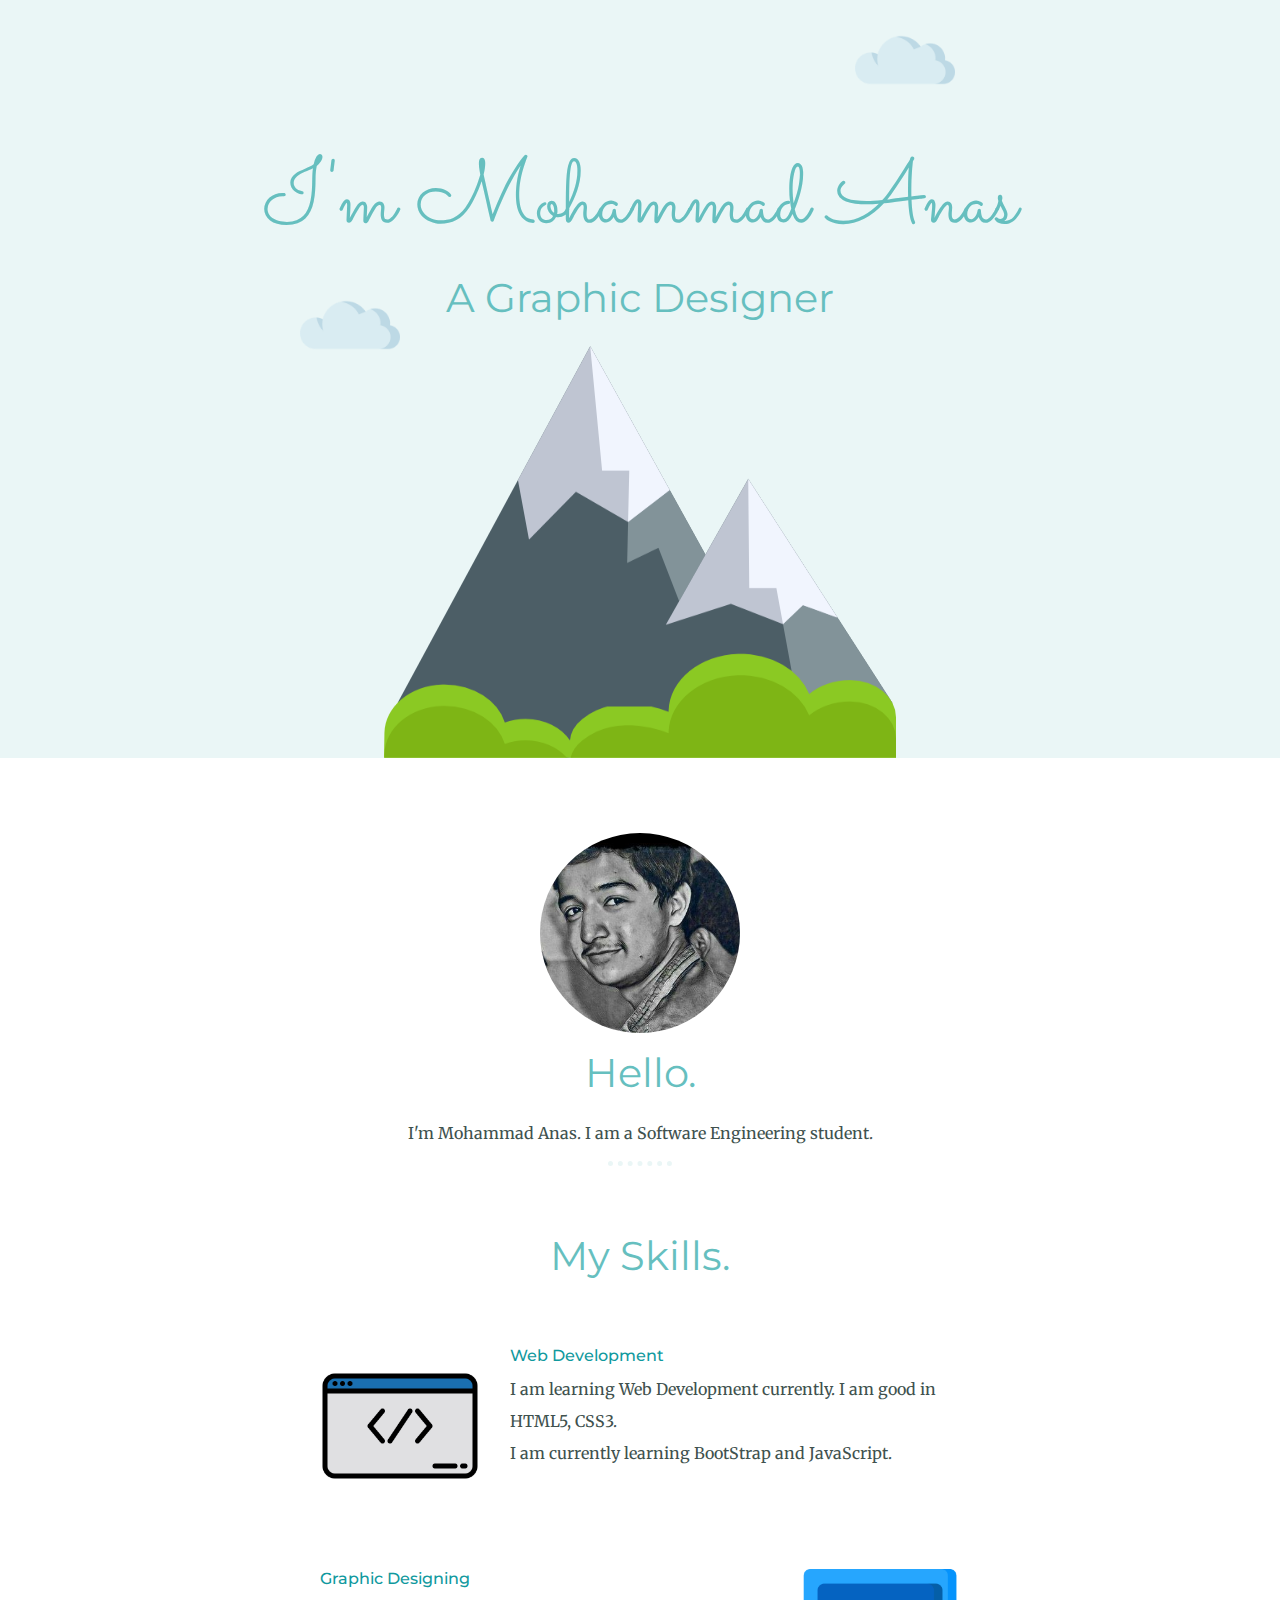
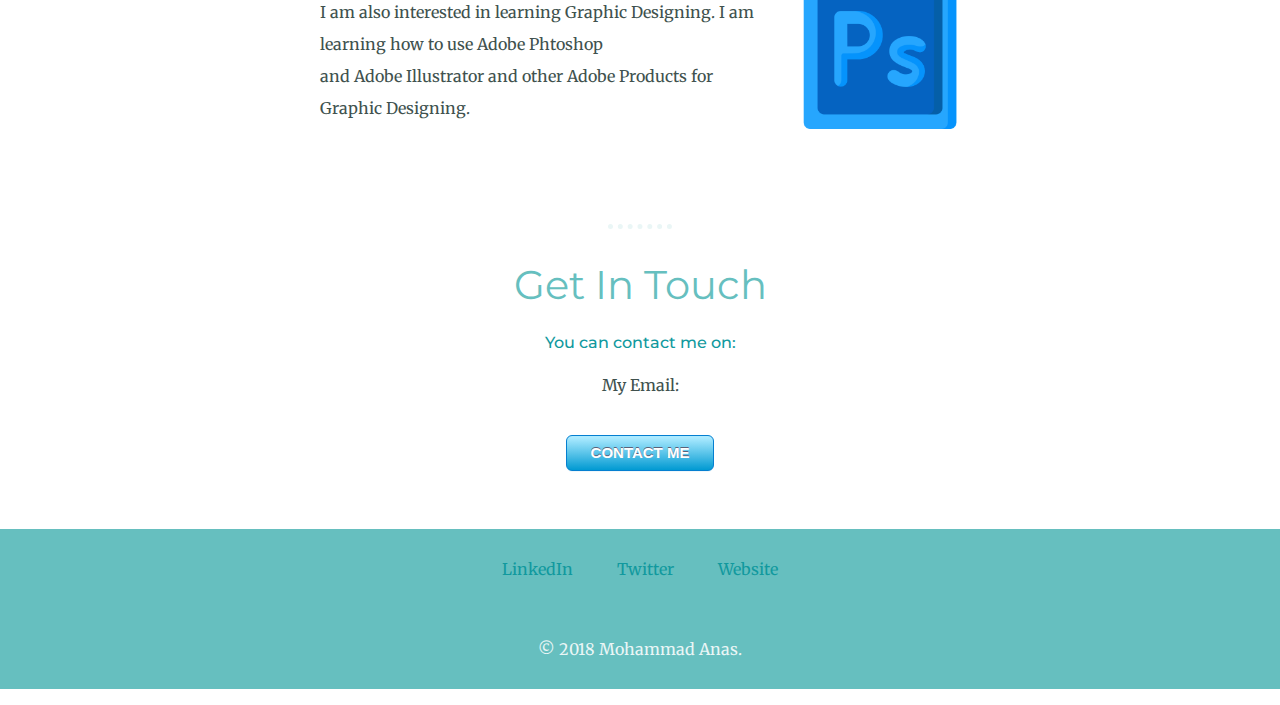
==== index.html @ 1a2dce7d "Add files via upload" ====
<!DOCTYPE html>
<html lang="en" dir="ltr">

<head>
  <meta charset="utf-8">
  <title>Mohammad Anas</title>
  <link rel="stylesheet" href="https://stackpath.bootstrapcdn.com/bootstrap/4.4.1/css/bootstrap.min.css" integrity="sha384-Vkoo8x4CGsO3+Hhxv8T/Q5PaXtkKtu6ug5TOeNV6gBiFeWPGFN9MuhOf23Q9Ifjh" crossorigin="anonymous">
  <link rel="stylesheet" href="css/styles.css">
  <link href="https://fonts.googleapis.com/css?family=Merriweather|Montserrat|Sacramento&display=swap" rel="stylesheet">
  <link rel="icon" href="favicon.ico">
</head>

<body>
  <!-- Top Container starts -->
  <div class="Top-container">
    <h1>I'm Mohammad Anas</h1>
    <h2>A Graphic Designer</h2>
    <img class="mountain-image" src="images/mountain.png" alt="mountain-img">
    <img class="first-cloud-image" src="images/cloud.png" alt="cloud-img">
    <img class="second-cloud-image" src="images/cloud.png" alt="cloud-img">
  </div>
  <!-- Top Container ends here -->


  <!-- Middle Container starts -->
  <div class="middle-container">
    <div class="profile">
      <img class="profile-pic" src="images/Anas (2).jpg" alt="Profile Pic">
      <h2>Hello.</h2>
      <p>I'm Mohammad Anas. I am a Software Engineering student.</p>
    </div>
    <hr />
    <div class="skills">
      <h2 class="my-skills">My Skills.</h2>
      <div class="skill-row">
        <img class="web" src="images/web-development.png" alt="Skill no. 1">
        <h3>Web Development</h3>
        <p>I am learning Web Development currently. I am good in HTML5, CSS3. <br />I am currently learning BootStrap and JavaScript.</p>
        <p></p>
      </div>
      <div class="skill-row">
        <img class="design" src="images/adobe-photoshop.png" alt="Skill no. 2">
        <h3>Graphic Designing</h3>
        <p>I am also interested in learning Graphic Designing. I am learning how to use Adobe Phtoshop <br /> and Adobe Illustrator and other Adobe Products for Graphic Designing.</p>
        <p></p>
      </div>

    </div>
    <!-- Middle Container ends here -->
    <hr>
    <!-- Boottom container starts -->
    <div class="contact-me">
      <h2>Get In Touch</h2>
      <h3>You can contact me on:</h3>
      <p class="email">My Email: </p>
      <a class="btn" href="harryer8@gmail.com">CONTACT ME</a>
      <br /><br />
    </div>

    <div class="bottom-container">
      <a class="footer-link" target="_blank" href="https://www.linkedin.com/in/mohammad-anas-745085198/">LinkedIn</a>
      <a class="footer-link" target="_blank" href="https://twitter.com/Voldemort2706">Twitter</a>
      <a class="footer-link" target="_blank" href="https://m-anas-2706.github.io/CV/">Website</a>
      <p class="my-name">© 2018 Mohammad Anas.</p>
    </div>
    <!-- Bottom Container ends here -->

</body>

</html>
---- css/styles.css ----
body {
  color: #40514E;
  margin-top: 0;
  text-align: center;
  font-family: "Merriweather", serif;
  }

h1 {
  color: #66BFBF;
  margin: 50px auto 0 auto;
  font-size: 5.625rem;
  font-family: "Sacramento", cursive;
  }

h2 {
  color: #66BFBF;
  font-family: "Montserrat", sans-serif;
  font-size: 2.5rem;
  font-weight: normal;
  line-height: 2;
}

h3 {
  color: #11999E;
  font-family:"Montserrat", sans-serif;
  font-size: 1rem;
}

hr {
  width: 5%;
  border-style: dotted none none;
  border-color: #EAF6F6;
  border-width: 5px;
}

a {
  color: #11999E;
  margin: 10px 20px;
  text-decoration: none;
}

a:hover {
  color: #EAF6F6;
}

.my-name {
  color: #EAF6F6;
}

.footer-link {
  color: #11999E;
}

.Top-container {
  position: relative;
  padding-top: 100px;
  background-color: #EAF6F6;
}

.bottom-container {
  background-color: #66BFBF;
  line-height: 5;
}

.contact-me {
  line-height: 3;
}

.first-cloud-image {
   width: 100px;
   height: 100px;
   position: absolute;
   right: 325px;
   top: 10px;
}

.second-cloud-image {
  width: 100px;
  height: 100px;
  position: absolute;
  top: 275px;
  left: 300px;
}

.mountain-image {
   width: 512px;
   height: 412px;
  }

.skill-row {
  width: 50%;
  margin: 50px auto 100px auto;
  text-align: left;
  line-height: 2;
}

.profile-pic {
  margin-top: 75px;
  width: 200px;
  height: 200px;
  border-radius: 100%;
}

.web {
  width: 25%;
  float: left;
  margin-right: 30px;
}

.design {
  width: 25%;
  float: right;
  margin-left: 30px;
}

.btn{
	box-shadow: 0px 1px 0px 0px #f0f7fa;
	background:linear-gradient(to bottom, #abeaff 5%, #019ad2 100%);
	background-color:#abeaff;
	border-radius:6px;
	border:1px solid #057fd0;
	display:inline-block;
	cursor:pointer;
	color:#ffffff;
	font-family:Arial;
	font-size:15px;
	font-weight:bold;
	padding:6px 24px;
	text-decoration:none;
	text-shadow:0px -1px 0px #5b6178;
}
.btn:hover {
	background:linear-gradient(to bottom, #019ad2 5%, #abeaff 100%);
	background-color:#019ad2;
}
.btn:active {
	position:relative;
	top:1px;
}

.my-skills {
  margin-top: 50px;
}
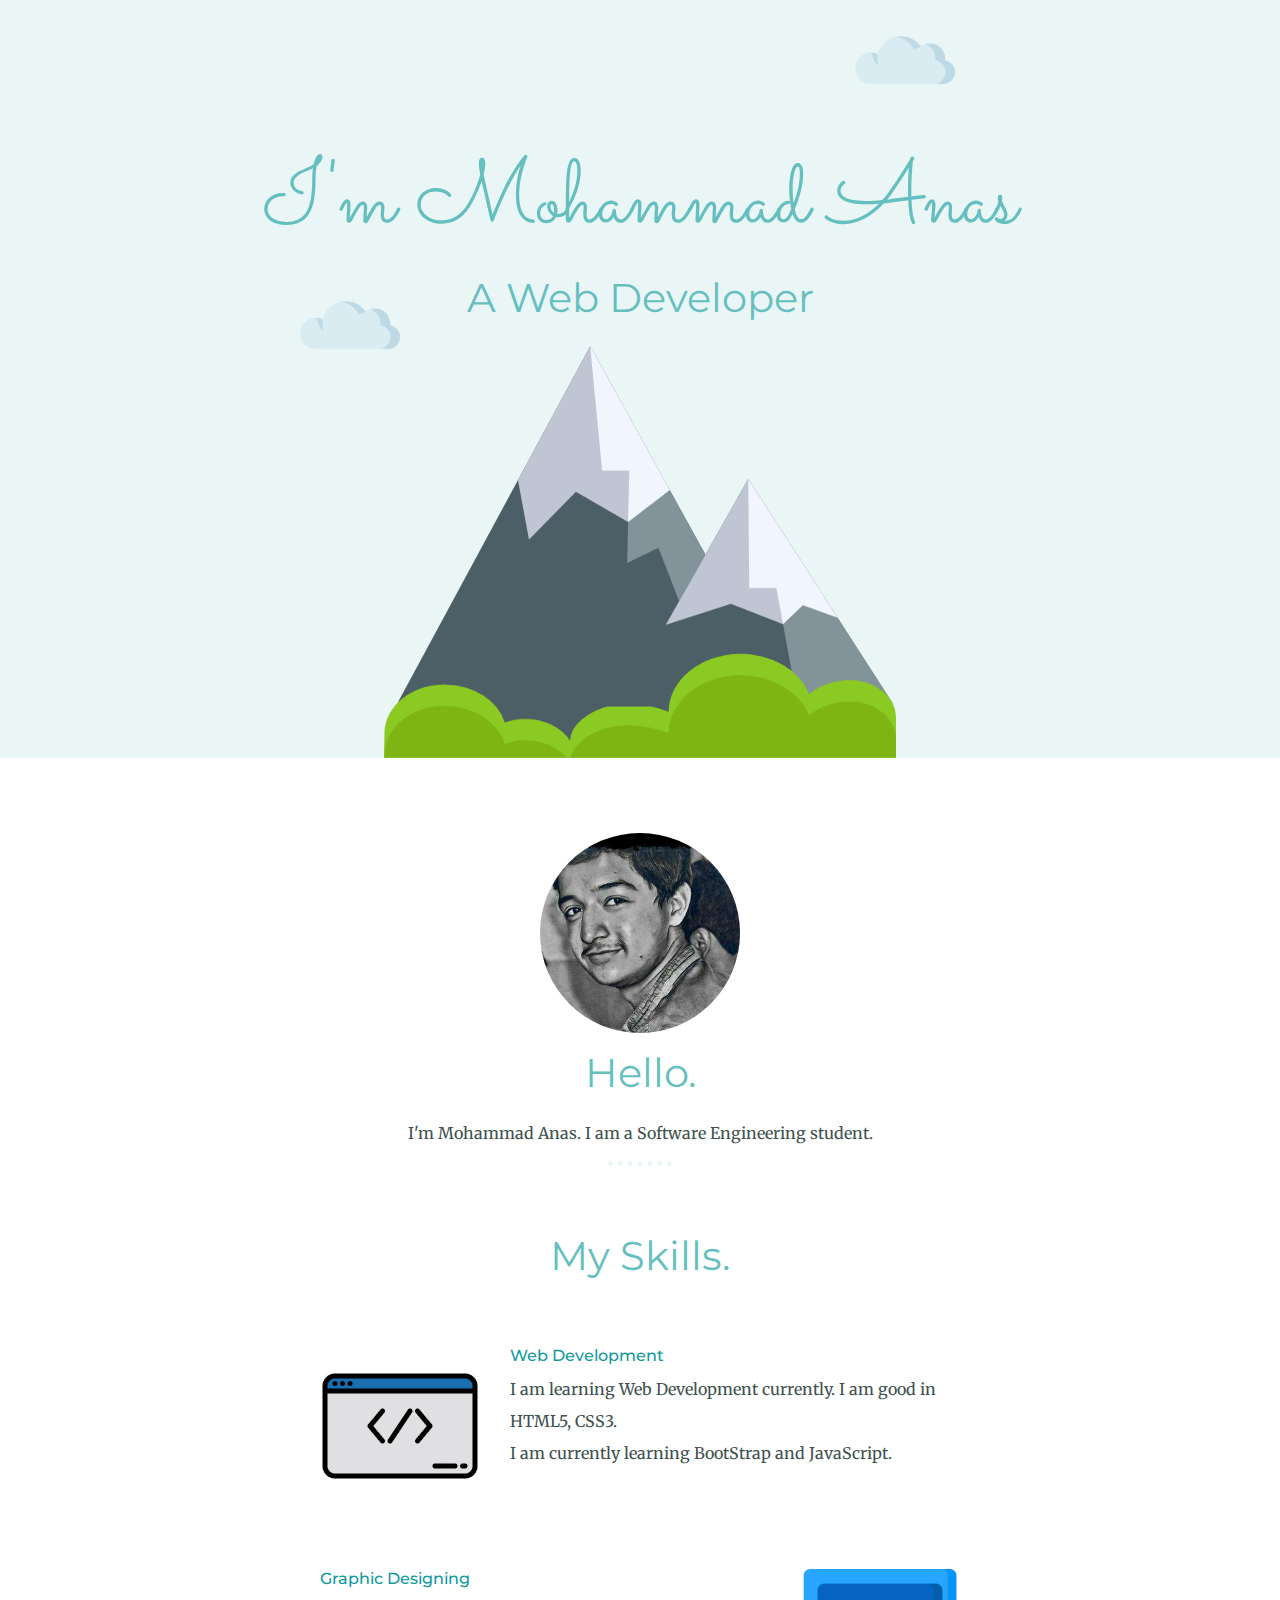
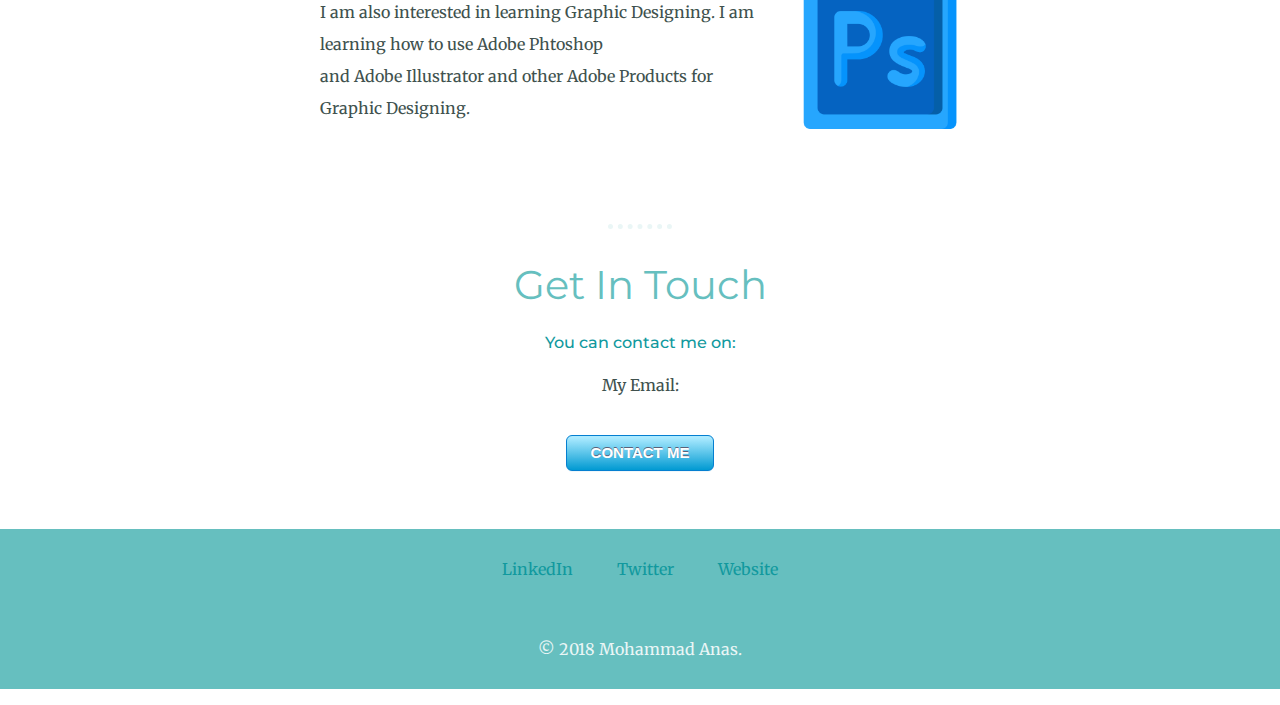
==== commit 7e8a05d4: "Update index.html" ====
--- a/index.html
+++ b/index.html
@@ -14,7 +14,7 @@
   <!-- Top Container starts -->
   <div class="Top-container">
     <h1>I'm Mohammad Anas</h1>
-    <h2>A Graphic Designer</h2>
+    <h2>A Web Developer</h2>
     <img class="mountain-image" src="images/mountain.png" alt="mountain-img">
     <img class="first-cloud-image" src="images/cloud.png" alt="cloud-img">
     <img class="second-cloud-image" src="images/cloud.png" alt="cloud-img">
@@ -53,7 +53,7 @@
       <h2>Get In Touch</h2>
       <h3>You can contact me on:</h3>
       <p class="email">My Email: </p>
-      <a class="btn" href="harryer8@gmail.com">CONTACT ME</a>
+      <a class="btn" href="Contact.html" target="_blank">CONTACT ME</a>
       <br /><br />
     </div>
 
@@ -67,4 +67,4 @@
 
 </body>
 
-</html>+</html>
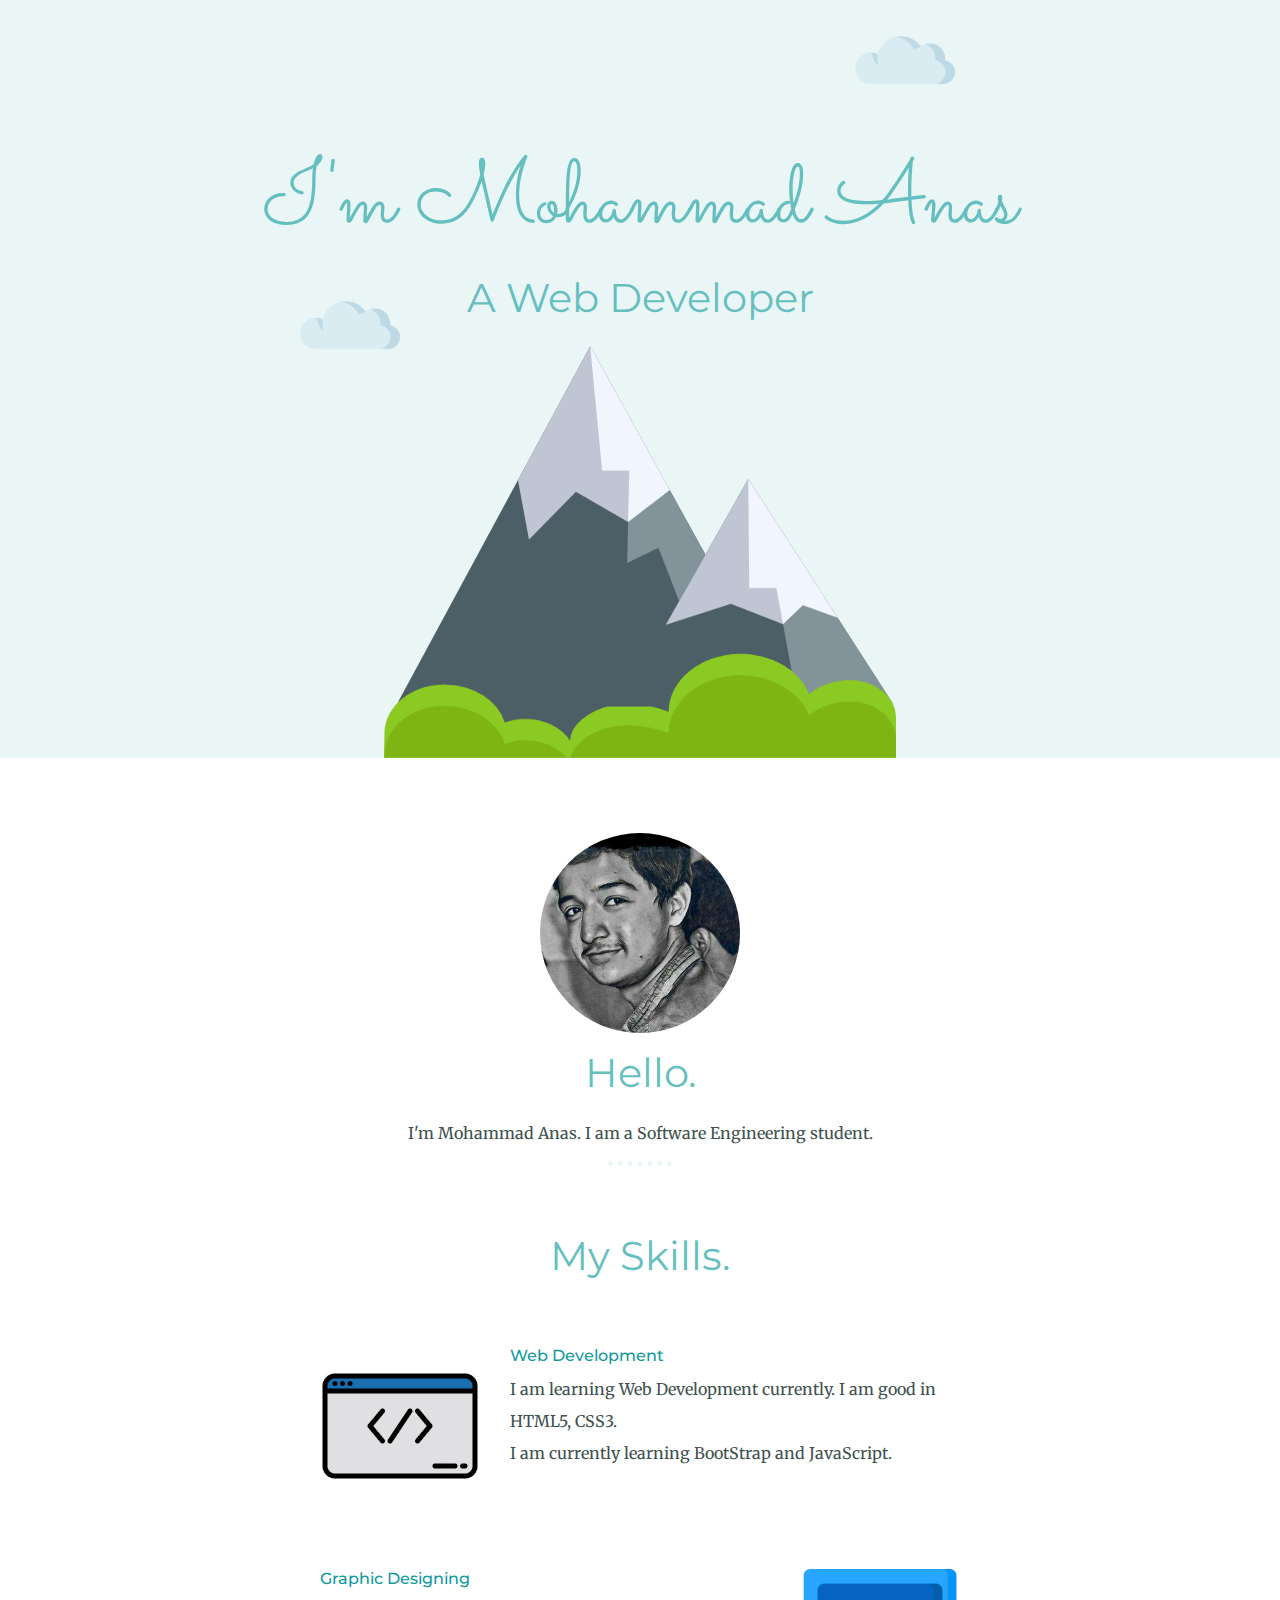
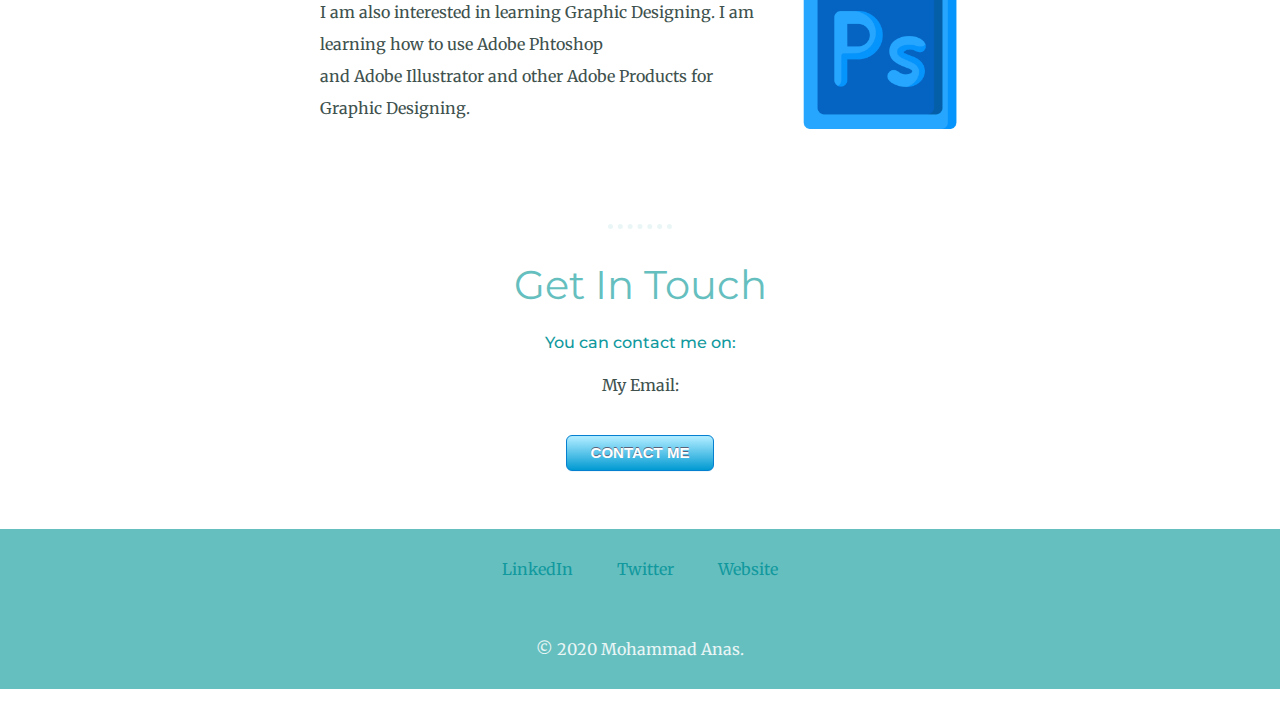
==== commit 2e82a84a: "Update index.html" ====
--- a/index.html
+++ b/index.html
@@ -61,7 +61,7 @@
       <a class="footer-link" target="_blank" href="https://www.linkedin.com/in/mohammad-anas-745085198/">LinkedIn</a>
       <a class="footer-link" target="_blank" href="https://twitter.com/Voldemort2706">Twitter</a>
       <a class="footer-link" target="_blank" href="https://m-anas-2706.github.io/CV/">Website</a>
-      <p class="my-name">© 2018 Mohammad Anas.</p>
+      <p class="my-name">© 2020 Mohammad Anas.</p>
     </div>
     <!-- Bottom Container ends here -->
 
